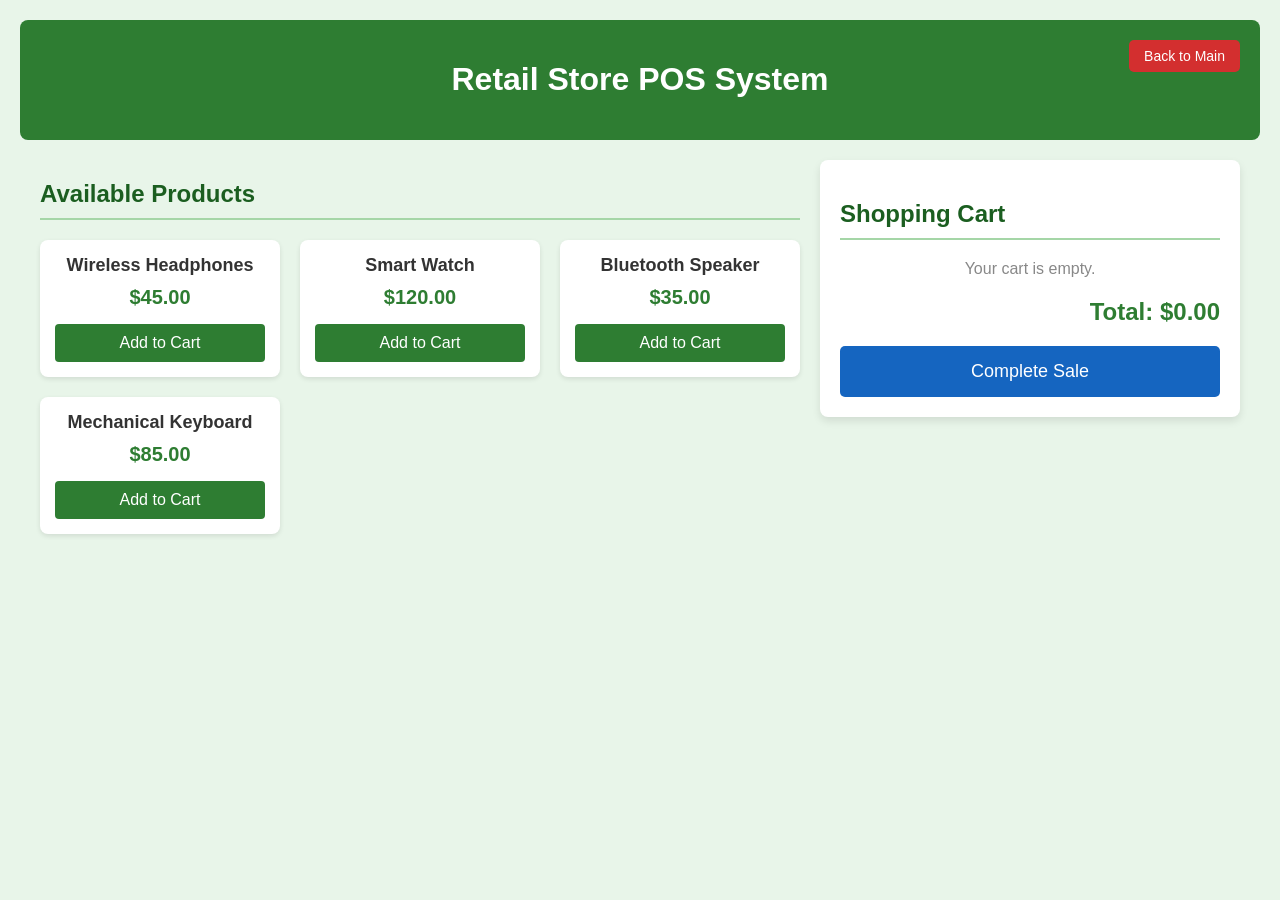
==== retail store/retail/index.html @ 3e1cc18e "Overwrite remote with local code" ====
<!DOCTYPE html>
<html lang="en">
<head>
    <meta charset="UTF-8">
    <meta name="viewport" content="width=device-width, initial-scale=1.0">
    <title>Website 2 - Retail Store POS</title>
    <style>
        body { font-family: 'Segoe UI', Tahoma, Geneva, Verdana, sans-serif; background-color: #e8f5e9; margin: 0; padding: 20px; color: #333; }
        header { background-color: #2e7d32; color: white; padding: 20px; text-align: center; border-radius: 8px; margin-bottom: 20px; position: relative; }
        .back-btn { position: absolute; right: 20px; top: 20px; background: #d32f2f; color: white; padding: 8px 15px; text-decoration: none; border-radius: 5px; font-size: 14px; }
        .back-btn:hover { background: #b71c1c; }
        .main-layout { display: flex; gap: 20px; max-width: 1200px; margin: auto; }
        .products-section { flex: 2; }
        .cart-section { flex: 1; background: white; padding: 20px; border-radius: 8px; box-shadow: 0 4px 8px rgba(0,0,0,0.1); height: fit-content; position: sticky; top: 20px; }
        
        h2 { color: #1b5e20; border-bottom: 2px solid #a5d6a7; padding-bottom: 10px; }
        .product-grid { display: grid; grid-template-columns: repeat(auto-fill, minmax(200px, 1fr)); gap: 20px; }
        .product-card { background: white; border-radius: 8px; overflow: hidden; box-shadow: 0 2px 5px rgba(0,0,0,0.1); transition: transform 0.2s; }
        .product-card:hover { transform: translateY(-5px); }
        .product-info { padding: 15px; text-align: center; }
        .product-info h3 { margin: 0 0 10px 0; font-size: 18px; }
        .price { color: #2e7d32; font-weight: bold; font-size: 20px; margin-bottom: 15px; display: block; }
        
        .add-btn { background-color: #2e7d32; color: white; border: none; padding: 10px; width: 100%; cursor: pointer; border-radius: 4px; font-size: 16px; }
        .add-btn:hover { background-color: #1b5e20; }
        
        .cart-item { display: flex; justify-content: space-between; padding: 10px 0; border-bottom: 1px solid #eee; }
        .cart-total { font-size: 24px; font-weight: bold; text-align: right; margin-top: 20px; color: #2e7d32; }
        .checkout-btn { background-color: #1565c0; color: white; border: none; padding: 15px; width: 100%; cursor: pointer; border-radius: 5px; font-size: 18px; margin-top: 20px; }
        .checkout-btn:hover { background-color: #0d47a1; }
    </style>
</head>
<body>

    <header>
        <h1>Retail Store POS System</h1>
        <a href="../../index.html" class="back-btn">Back to Main</a>
    </header>

    <div class="main-layout">
        <div class="products-section">
            <h2>Available Products</h2>
            <div class="product-grid">
                <div class="product-card">
                    <div class="product-info">
                        <h3>Wireless Headphones</h3>
                        <span class="price">$45.00</span>
                        <button class="add-btn" onclick="addToCart('Wireless Headphones', 45)">Add to Cart</button>
                    </div>
                </div>
                <div class="product-card">
                    <div class="product-info">
                        <h3>Smart Watch</h3>
                        <span class="price">$120.00</span>
                        <button class="add-btn" onclick="addToCart('Smart Watch', 120)">Add to Cart</button>
                    </div>
                </div>
                <div class="product-card">
                    <div class="product-info">
                        <h3>Bluetooth Speaker</h3>
                        <span class="price">$35.00</span>
                        <button class="add-btn" onclick="addToCart('Bluetooth Speaker', 35)">Add to Cart</button>
                    </div>
                </div>
                <div class="product-card">
                    <div class="product-info">
                        <h3>Mechanical Keyboard</h3>
                        <span class="price">$85.00</span>
                        <button class="add-btn" onclick="addToCart('Mechanical Keyboard', 85)">Add to Cart</button>
                    </div>
                </div>
            </div>
        </div>

        <div class="cart-section">
            <h2>Shopping Cart</h2>
            <div id="cart-items">
                <p style="color: #888; text-align: center;">Your cart is empty.</p>
            </div>
            <div class="cart-total" id="cart-total">Total: $0.00</div>
            <button class="checkout-btn" onclick="checkout()">Complete Sale</button>
        </div>
    </div>

    <script>
        let cart = [];
        let total = 0;

        function addToCart(name, price) {
            cart.push({name: name, price: price});
            total += price;
            updateCartDisplay();
        }

        function updateCartDisplay() {
            const cartItemsDiv = document.getElementById('cart-items');
            cartItemsDiv.innerHTML = ''; 
            
            if (cart.length === 0) {
                cartItemsDiv.innerHTML = '<p style="color: #888; text-align: center;">Your cart is empty.</p>';
            } else {
                cart.forEach(item => {
                    const itemDiv = document.createElement('div');
                    itemDiv.className = 'cart-item';
                    itemDiv.innerHTML = `<span>${item.name}</span> <span>$${item.price.toFixed(2)}</span>`;
                    cartItemsDiv.appendChild(itemDiv);
                });
            }
            document.getElementById('cart-total').innerText = 'Total: $' + total.toFixed(2);
        }

        function checkout() {
            if (cart.length === 0) {
                alert("Your cart is empty! Add items before completing a sale.");
                return;
            }
            alert("Sale Recorded!\nTotal amount: $" + total.toFixed(2) + "\nThank you for shopping with us.");
            cart = [];
            total = 0;
            updateCartDisplay();
        }
    </script>
</body>
</html>
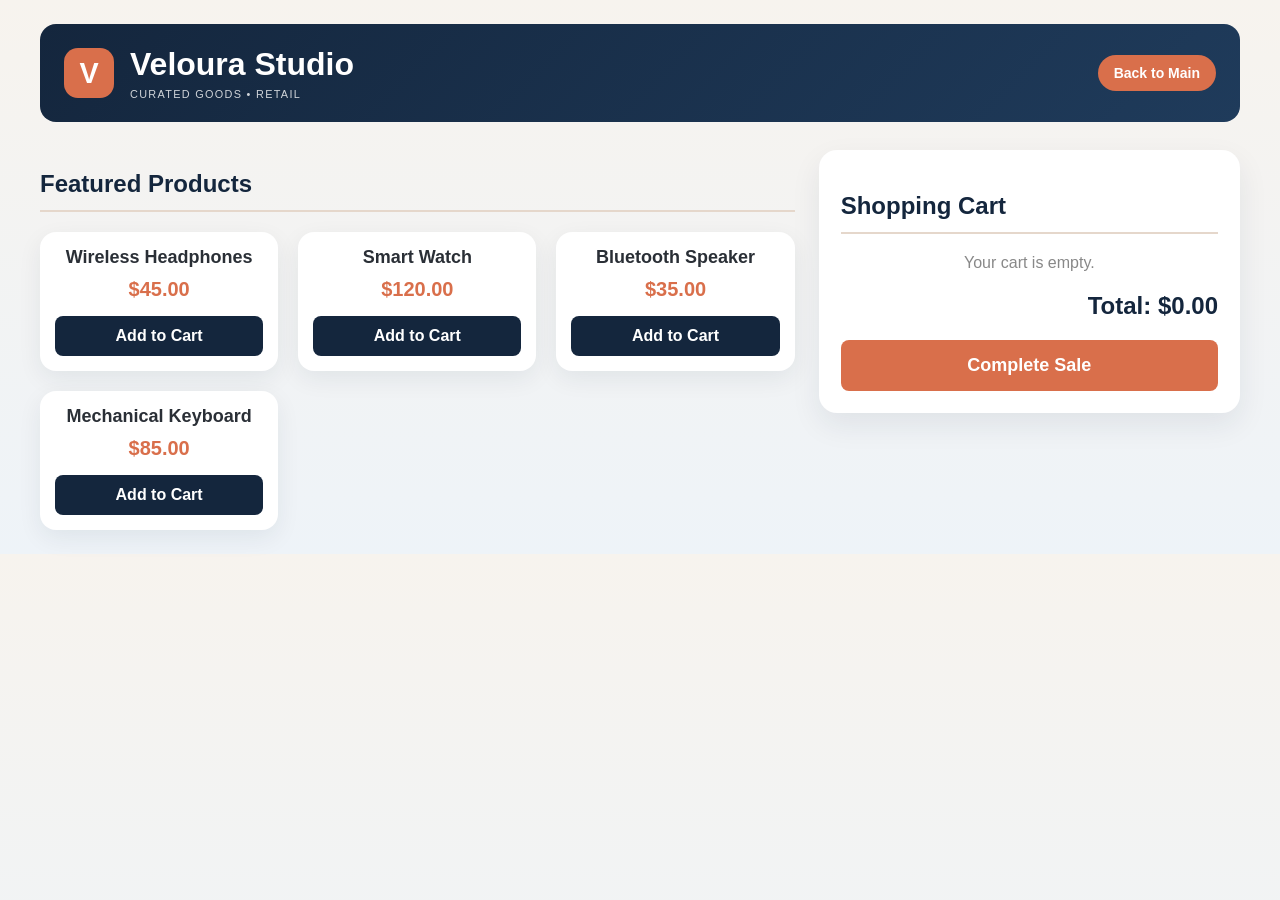
==== commit 9342ceea: "Made a few changes to the website and webpage" ====
--- a/retail store/retail/index.html
+++ b/retail store/retail/index.html
@@ -3,43 +3,69 @@
 <head>
     <meta charset="UTF-8">
     <meta name="viewport" content="width=device-width, initial-scale=1.0">
-    <title>Website 2 - Retail Store POS</title>
+    <title>Veloura Studio | Retail Store</title>
     <style>
-        body { font-family: 'Segoe UI', Tahoma, Geneva, Verdana, sans-serif; background-color: #e8f5e9; margin: 0; padding: 20px; color: #333; }
-        header { background-color: #2e7d32; color: white; padding: 20px; text-align: center; border-radius: 8px; margin-bottom: 20px; position: relative; }
-        .back-btn { position: absolute; right: 20px; top: 20px; background: #d32f2f; color: white; padding: 8px 15px; text-decoration: none; border-radius: 5px; font-size: 14px; }
-        .back-btn:hover { background: #b71c1c; }
-        .main-layout { display: flex; gap: 20px; max-width: 1200px; margin: auto; }
+        :root {
+            --navy: #14263d;
+            --navy-soft: #1f3b5b;
+            --terracotta: #d96f4b;
+            --sand: #f5efe8;
+            --text: #2a2f36;
+        }
+        * { box-sizing: border-box; }
+        body { font-family: 'Segoe UI', Tahoma, Geneva, Verdana, sans-serif; background: linear-gradient(180deg, #f7f3ee 0%, #eef3f8 100%); margin: 0; padding: 24px; color: var(--text); }
+        header { background: linear-gradient(135deg, var(--navy) 0%, var(--navy-soft) 100%); color: white; padding: 22px 24px; border-radius: 16px; margin: 0 auto 28px; max-width: 1200px; display: flex; align-items: center; justify-content: space-between; gap: 20px; }
+        .brand { display: flex; align-items: center; gap: 16px; }
+        .brand-mark { width: 50px; height: 50px; flex: 0 0 50px; border-radius: 14px; background: var(--terracotta); display: grid; place-items: center; font-size: 1.8rem; font-weight: bold; }
+        header h1 { margin: 0; font-size: clamp(1.5rem, 3vw, 2rem); }
+        .tagline { margin: 5px 0 0; letter-spacing: 0.12em; text-transform: uppercase; font-size: 0.68rem; opacity: 0.8; }
+        .back-btn { background: var(--terracotta); color: white; padding: 10px 16px; text-decoration: none; border-radius: 999px; font-size: 14px; font-weight: 700; white-space: nowrap; }
+        .back-btn:hover { background: #c55e3d; }
+        .main-layout { display: flex; gap: 24px; max-width: 1200px; margin: auto; align-items: flex-start; }
         .products-section { flex: 2; }
-        .cart-section { flex: 1; background: white; padding: 20px; border-radius: 8px; box-shadow: 0 4px 8px rgba(0,0,0,0.1); height: fit-content; position: sticky; top: 20px; }
+        .cart-section { flex: 1; background: white; padding: 22px; border-radius: 18px; box-shadow: 0 12px 30px rgba(20,38,61,0.08); height: fit-content; position: sticky; top: 20px; }
         
-        h2 { color: #1b5e20; border-bottom: 2px solid #a5d6a7; padding-bottom: 10px; }
+        h2 { color: var(--navy); border-bottom: 2px solid #e5d7cb; padding-bottom: 12px; }
         .product-grid { display: grid; grid-template-columns: repeat(auto-fill, minmax(200px, 1fr)); gap: 20px; }
-        .product-card { background: white; border-radius: 8px; overflow: hidden; box-shadow: 0 2px 5px rgba(0,0,0,0.1); transition: transform 0.2s; }
+        .product-card { background: white; border-radius: 16px; overflow: hidden; box-shadow: 0 8px 24px rgba(20,38,61,0.07); transition: transform 0.2s, box-shadow 0.2s; }
+        .product-card:hover { box-shadow: 0 14px 30px rgba(20,38,61,0.12); }
         .product-card:hover { transform: translateY(-5px); }
         .product-info { padding: 15px; text-align: center; }
         .product-info h3 { margin: 0 0 10px 0; font-size: 18px; }
-        .price { color: #2e7d32; font-weight: bold; font-size: 20px; margin-bottom: 15px; display: block; }
+        .price { color: var(--terracotta); font-weight: bold; font-size: 20px; margin-bottom: 15px; display: block; }
         
-        .add-btn { background-color: #2e7d32; color: white; border: none; padding: 10px; width: 100%; cursor: pointer; border-radius: 4px; font-size: 16px; }
-        .add-btn:hover { background-color: #1b5e20; }
+        .add-btn { background-color: var(--navy); color: white; border: none; padding: 11px; width: 100%; cursor: pointer; border-radius: 8px; font-size: 16px; font-weight: 700; }
+        .add-btn:hover { background-color: var(--navy-soft); }
         
         .cart-item { display: flex; justify-content: space-between; padding: 10px 0; border-bottom: 1px solid #eee; }
-        .cart-total { font-size: 24px; font-weight: bold; text-align: right; margin-top: 20px; color: #2e7d32; }
-        .checkout-btn { background-color: #1565c0; color: white; border: none; padding: 15px; width: 100%; cursor: pointer; border-radius: 5px; font-size: 18px; margin-top: 20px; }
-        .checkout-btn:hover { background-color: #0d47a1; }
+        .cart-total { font-size: 24px; font-weight: bold; text-align: right; margin-top: 20px; color: var(--navy); }
+        .checkout-btn { background-color: var(--terracotta); color: white; border: none; padding: 15px; width: 100%; cursor: pointer; border-radius: 8px; font-size: 18px; font-weight: 700; margin-top: 20px; }
+        .checkout-btn:hover { background-color: #c55e3d; }
+        @media (max-width: 760px) {
+            body { padding: 14px; }
+            header { align-items: flex-start; flex-direction: column; }
+            .main-layout { flex-direction: column; }
+            .products-section, .cart-section { width: 100%; }
+            .cart-section { position: static; }
+        }
     </style>
 </head>
 <body>
 
     <header>
-        <h1>Retail Store POS System</h1>
+        <div class="brand">
+            <div class="brand-mark" aria-hidden="true">V</div>
+            <div>
+                <h1>Veloura Studio</h1>
+                <p class="tagline">Curated Goods • Retail</p>
+            </div>
+        </div>
         <a href="../../index.html" class="back-btn">Back to Main</a>
     </header>
 
     <div class="main-layout">
         <div class="products-section">
-            <h2>Available Products</h2>
+            <h2>Featured Products</h2>
             <div class="product-grid">
                 <div class="product-card">
                     <div class="product-info">
